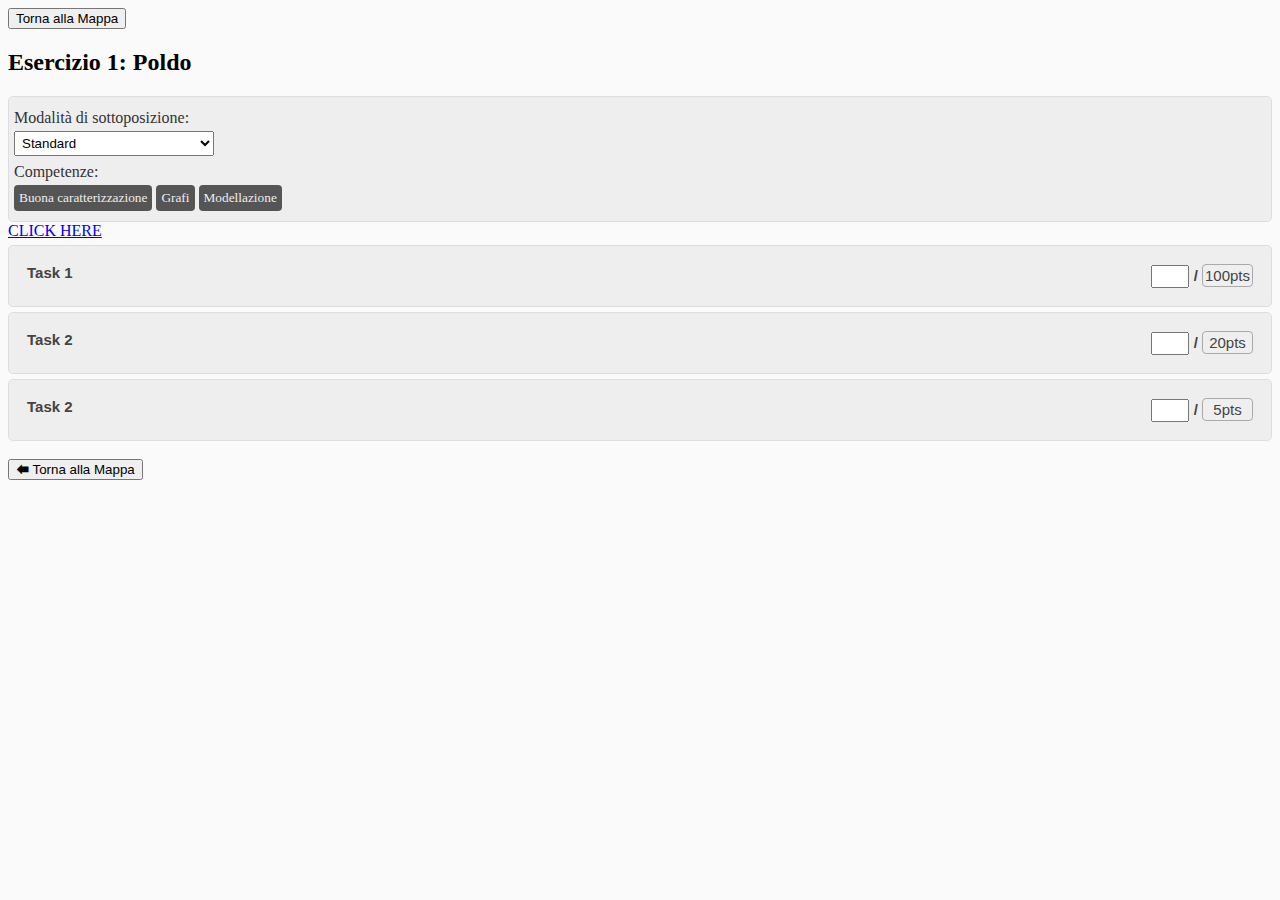
==== map/index.html @ 44d472c5 "first commit" ====
<!doctype html>
<html>
    <head>
        <title>Mappa Esame</title>
        <meta name="viewport" content="width=device-width, initial-scale=1">
        <meta charset="UTF-8">
        <link rel="stylesheet" href="style/main.css">
        <script src="js/main.js"></script>
    </head>
    <body>

        <button>Torna alla Mappa</button></button>
        
        <h2>Esercizio 1: Poldo</h2>

        <div class="head">
            <div class="box">
                <h3 class="section">Modalità di sottoposizione: </h3> 
                <select name="submit_mode">
                    <option value="1">Standard</option>
                    <option value="2">Mode 2</option>
                    <option value="3">Mode 3</option>
                    <option value="4">Mode 4</option>
                </select>
            </div>

            <div class="box">
                <h3 class="section">Competenze:</h3>
                <div>
                    <div class="competence">Buona caratterizzazione</div>
                    <div class="competence">Grafi</div>
                    <div class="competence">Modellazione</div> 
                </div>
            </div>
        </div>

        <a target="_blank" href="http://localhost:8888/notebooks/ExaMap/pirellone.ipynb">CLICK HERE</a>
        <button class="accordion">Task 1 <div class="score"><input class="number" maxlength="4" type="text" /> / <span class="maxpoints">100pts</span></div></button>
        <div class="panel">
        <p>Trovare una sottosequenza 𝑠2 strettamente decrescente di 𝑠 che sia la più lunga possibile.</p>
        <b> Note Personali</b>
        <textarea></textarea>
        </div>

        <button class="accordion">Task 2 <div class="score"><input class="number" maxlength="4" type="text" /> / <span class="maxpoints">20pts</span></div></button>
        <div class="panel">
        <p>Trovare la più lunga sottosequenza crescente che includa l'elemento di valore 7</p>
        <textarea></textarea>
        </div>

        <button class="accordion">Task 2 <div class="score"><input class="number" maxlength="4" type="text" /> / <span class="maxpoints">5pts</span></div></button>
        <div class="panel">
        <p>Una sequenza è detta una V-sequenza se cala fino ad un certo punto, e da lì in poi cresce sempre. Trovare la più lunga V-sequenza che sia una sottosequenza della sequenza data</p>
        <textarea></textarea>
        </div>

        <br>
        <button>🡄 Torna alla Mappa</button></button>
    </body>
</html>
---- map/style/main.css ----
body{
  font: 12pt Verdana;
  background:#fafafa;
}
.accordion {
    background-color: #eee;
    color: #444;
    cursor: pointer;
    padding: 18px;
    width: 100%;
    border: none;
    text-align: left;
    outline: none;
    font-size: 15px;
    transition: 0.4s;
    border-radius:5px;
    border:1px solid #ddd;
    margin-top:5px;
    font-weight:bold;
  }
  
  .score {
    display: inline-block;
    float:right;
  }

  .number{
    padding:2px;
    width:30px;
    font-weight:normal;
  }

  .maxpoints{
    width:45px;
    display:inline-block;
    text-align:center;
    border:1px solid #aaa;
    background-color: #efefef;
    padding:2px;
    border-radius:4px;
    font-weight:normal;
  }
 
  .head{
    border:1px solid #ddd;
    background-color: #eee;
    border-radius:5px;
    padding:5px;
  }

  .box{
    margin: 5px 0px;
  }
  
  .section {
    font-size:12pt;
    font-weight:normal;
    padding:2px 0px;
    margin:2px 0px;
    color:#333;
  }

  .competence{
    background-color: #555;
    border-radius:4px;
    color:#eee;
    display:inline-block;
    padding:5px;
    font-size: 10pt;
  }
 
  select{
    padding: 3px;
    width:200px;
  }
  textarea {
      width: 100%;
      padding-bottom: 10px;
  }
 

  .active, .accordion:hover {
    background-color: #ccc;
  }
  
  /*
  .active:after {
    content: "\2212";
  }
  
  .accordion:after {
    content: '\002B';
    color: #777;
    font-weight: bold;
    float: right;
    margin-left: 5px;
  }
  */
  
  
  .panel {
    padding: 0 18px;
    background-color: white;
    max-height: 0;
    overflow: hidden;
    transition: max-height 0.2s ease-out;
  }
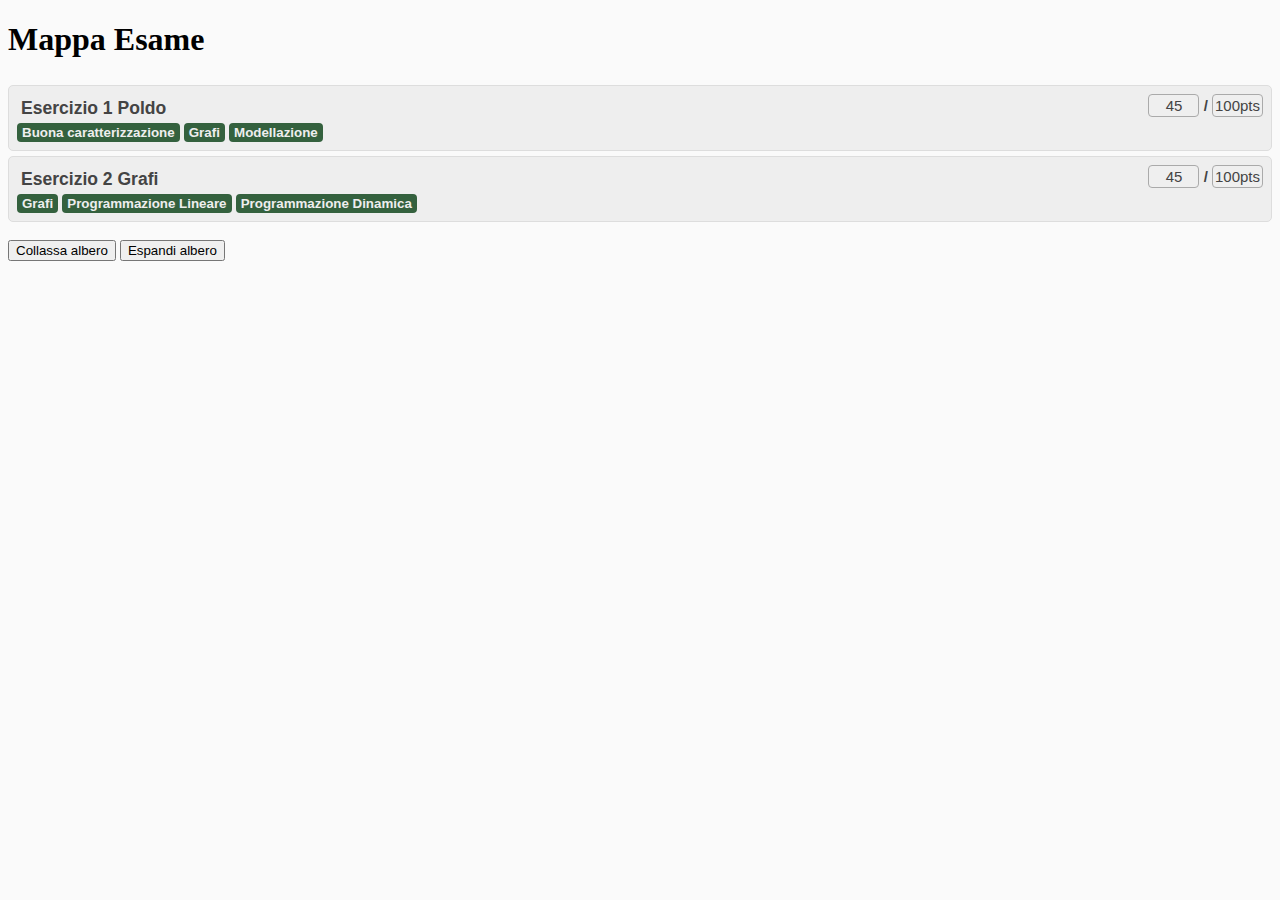
==== commit 51109956: "aggiornamento" ====
--- a/map/index.html
+++ b/map/index.html
@@ -5,56 +5,261 @@
         <meta name="viewport" content="width=device-width, initial-scale=1">
         <meta charset="UTF-8">
         <link rel="stylesheet" href="style/main.css">
+        <!-- https://fontawesome.com/icons?d=gallery -->
+        <link rel="stylesheet" href="style/all.css">
         <script src="js/main.js"></script>
     </head>
     <body>
 
-        <button>Torna alla Mappa</button></button>
-        
-        <h2>Esercizio 1: Poldo</h2>
-
-        <div class="head">
-            <div class="box">
-                <h3 class="section">Modalità di sottoposizione: </h3> 
-                <select name="submit_mode">
-                    <option value="1">Standard</option>
-                    <option value="2">Mode 2</option>
-                    <option value="3">Mode 3</option>
-                    <option value="4">Mode 4</option>
-                </select>
-            </div>
-
-            <div class="box">
-                <h3 class="section">Competenze:</h3>
-                <div>
-                    <div class="competence">Buona caratterizzazione</div>
-                    <div class="competence">Grafi</div>
-                    <div class="competence">Modellazione</div> 
-                </div>
-            </div>
+        <h1>Mappa Esame</h1>
+        
+        <!--
+            <a target="_blank" href="http://localhost:8892/notebooks/esercizio_01/modo_libero/Esercizio_01.ipynb">CLICK HERE</a>
+        -->
+ 
+        <button class="accordion">
+            <div class="arrow-container">
+            <i class="fas fa-chevron-down"></i></div>
+            <div style="display:inline-block">
+                <h3 class="exname">Esercizio 1 Poldo</h3> 
+                <div class="competence">Buona caratterizzazione</div>
+                <div class="competence">Grafi</div>
+                <div class="competence">Modellazione</div> 
+            </div>
+            <div class="score"><span class="maxpoints">45</span> / <span class="maxpoints">100pts</span></div>
+        
+        </button>
+        <div class="panel">
+        
+            <!--
+            <div class="head">
+                <div class="box">
+                    <h3 class="section">Modalità di sottoposizione: </h3> 
+                    <select name="submit_mode">
+                        <option value="1">Standard</option>
+                        <option value="2">Mode 2</option>
+                        <option value="3">Mode 3</option>
+                        <option value="4">Mode 4</option>
+                    </select>
+                </div> 
+            </div>-->
+
+            <button class="accordion">
+                <i class="fas fa-chevron-down"></i>
+                <div class="subexname">Sotto Problema 1</div>
+                <div class="score">
+                <div class="box">
+                    <h3 class="section">Modalità di sottoposizione: </h3> 
+                    <select name="submit_mode" class="submit_mode">
+                        <option value="1">Standard</option>
+                        <option value="2">Mode 2</option>
+                        <option value="3">Mode 3</option>
+                        <option value="4">Mode 4</option>
+                    </select>
+                </div> 
+                <select class="select_points">
+                    <option value="10">10</option>
+                    <option value="20">20</option>
+                    <option value="30">30</option>
+                    <option value="100">100</option>
+                </select>  
+                / <span class="maxpoints">100pts</span></div>
+            </button>
+            <div class="panel">
+            <p>Trovare una sottosequenza 𝑠2 strettamente decrescente di 𝑠 che sia la più lunga possibile.</p>
+            <b> Note Personali</b>
+            <textarea></textarea>
+            </div>
+
+            <button class="accordion">
+                <i class="fas fa-chevron-down"></i>
+                <div class="subexname">Sotto Problema 2</div>
+                <div class="score">
+                <div class="box">
+                    <h3 class="section">Modalità di sottoposizione: </h3> 
+                    <select name="submit_mode" class="submit_mode">
+                        <option value="1">Standard</option>
+                        <option value="2">Mode 2</option>
+                        <option value="3">Mode 3</option>
+                        <option value="4">Mode 4</option>
+                    </select>
+                </div> 
+                <select class="select_points">
+                    <option value="10">10</option>
+                    <option value="20">20</option>
+                    <option value="30">30</option>
+                    <option value="100">100</option>
+                </select>  
+                / <span class="maxpoints">100pts</span></div>
+            </button>
+            <div class="panel">
+            <p>Trovare una sottosequenza 𝑠2 strettamente decrescente di 𝑠 che sia la più lunga possibile.</p>
+            <b> Note Personali</b>
+            <textarea></textarea>
+            </div>
+
+            <button class="accordion">
+                <i class="fas fa-chevron-down"></i>
+                <div class="subexname">Sotto Problema 3</div>
+                <div class="score">
+                <div class="box">
+                    <h3 class="section">Modalità di sottoposizione: </h3> 
+                    <select name="submit_mode" class="submit_mode">
+                        <option value="1">Standard</option>
+                        <option value="2">Mode 2</option>
+                        <option value="3">Mode 3</option>
+                        <option value="4">Mode 4</option>
+                    </select>
+                </div> 
+                <select class="select_points">
+                    <option value="10">10</option>
+                    <option value="20">20</option>
+                    <option value="30">30</option>
+                    <option value="100">100</option>
+                </select>  
+                / <span class="maxpoints">100pts</span></div>
+            </button>
+            <div class="panel">
+            <p>Trovare una sottosequenza 𝑠2 strettamente decrescente di 𝑠 che sia la più lunga possibile.</p>
+            <b> Note Personali</b>
+            <textarea></textarea>
+            </div>
+
         </div>
 
-        <a target="_blank" href="http://localhost:8888/notebooks/ExaMap/pirellone.ipynb">CLICK HERE</a>
-        <button class="accordion">Task 1 <div class="score"><input class="number" maxlength="4" type="text" /> / <span class="maxpoints">100pts</span></div></button>
+
+
+
+
+
+
+
+
+
+
+
+
+
+
+
+
+
+
+
+
+        
+        <button class="accordion">
+            <div class="arrow-container">
+            <i class="fas fa-chevron-down"></i></div>
+            <div style="display:inline-block">
+                <h3 class="exname">Esercizio 2 Grafi</h3>  
+                <div class="competence">Grafi</div>
+                <div class="competence">Programmazione Lineare</div> 
+                <div class="competence">Programmazione Dinamica</div> 
+            </div>
+            <div class="score"><span class="maxpoints">45</span> / <span class="maxpoints">100pts</span></div>
+        
+        </button>
         <div class="panel">
-        <p>Trovare una sottosequenza 𝑠2 strettamente decrescente di 𝑠 che sia la più lunga possibile.</p>
-        <b> Note Personali</b>
-        <textarea></textarea>
+        
+            <!--
+            <div class="head">
+                <div class="box">
+                    <h3 class="section">Modalità di sottoposizione: </h3> 
+                    <select name="submit_mode">
+                        <option value="1">Standard</option>
+                        <option value="2">Mode 2</option>
+                        <option value="3">Mode 3</option>
+                        <option value="4">Mode 4</option>
+                    </select>
+                </div> 
+            </div>-->
+
+            <button class="accordion">
+                <i class="fas fa-chevron-down"></i>
+                <div class="subexname">Sotto Problema 1</div>
+                <div class="score">
+                <div class="box">
+                    <h3 class="section">Modalità di sottoposizione: </h3> 
+                    <select name="submit_mode" class="submit_mode">
+                        <option value="1">Standard</option>
+                        <option value="2">Mode 2</option>
+                        <option value="3">Mode 3</option>
+                        <option value="4">Mode 4</option>
+                    </select>
+                </div> 
+                <select class="select_points">
+                    <option value="10">10</option>
+                    <option value="20">20</option>
+                    <option value="30">30</option>
+                    <option value="100">100</option>
+                </select>  
+                / <span class="maxpoints">100pts</span></div>
+            </button>
+            <div class="panel">
+            <p>Trovare una sottosequenza 𝑠2 strettamente decrescente di 𝑠 che sia la più lunga possibile.</p>
+            <b> Note Personali</b>
+            <textarea></textarea>
+            </div>
+
+            <button class="accordion">
+                <i class="fas fa-chevron-down"></i>
+                <div class="subexname">Sotto Problema 2</div>
+                <div class="score">
+                <div class="box">
+                    <h3 class="section">Modalità di sottoposizione: </h3> 
+                    <select name="submit_mode" class="submit_mode">
+                        <option value="1">Standard</option>
+                        <option value="2">Mode 2</option>
+                        <option value="3">Mode 3</option>
+                        <option value="4">Mode 4</option>
+                    </select>
+                </div> 
+                <select class="select_points">
+                    <option value="10">10</option>
+                    <option value="20">20</option>
+                    <option value="30">30</option>
+                    <option value="100">100</option>
+                </select>  
+                / <span class="maxpoints">100pts</span></div>
+            </button>
+            <div class="panel">
+            <p>Trovare una sottosequenza 𝑠2 strettamente decrescente di 𝑠 che sia la più lunga possibile.</p>
+            <b> Note Personali</b>
+            <textarea></textarea>
+            </div>
+
+            <button class="accordion">
+                <i class="fas fa-chevron-down"></i>
+                <div class="subexname">Sotto Problema 3</div>
+                <div class="score">
+                <div class="box">
+                    <h3 class="section">Modalità di sottoposizione: </h3> 
+                    <select name="submit_mode" class="submit_mode">
+                        <option value="1">Standard</option>
+                        <option value="2">Mode 2</option>
+                        <option value="3">Mode 3</option>
+                        <option value="4">Mode 4</option>
+                    </select>
+                </div> 
+                <select class="select_points">
+                    <option value="10">10</option>
+                    <option value="20">20</option>
+                    <option value="30">30</option>
+                    <option value="40">100</option>
+                </select> 
+                / <span class="maxpoints">100pts</span></div>
+            </button>
+            <div class="panel">
+            <p>Trovare una sottosequenza 𝑠2 strettamente decrescente di 𝑠 che sia la più lunga possibile.</p>
+            <b> Note Personali</b>
+            <textarea></textarea>
+            </div>
+
         </div>
 
-        <button class="accordion">Task 2 <div class="score"><input class="number" maxlength="4" type="text" /> / <span class="maxpoints">20pts</span></div></button>
-        <div class="panel">
-        <p>Trovare la più lunga sottosequenza crescente che includa l'elemento di valore 7</p>
-        <textarea></textarea>
-        </div>
-
-        <button class="accordion">Task 2 <div class="score"><input class="number" maxlength="4" type="text" /> / <span class="maxpoints">5pts</span></div></button>
-        <div class="panel">
-        <p>Una sequenza è detta una V-sequenza se cala fino ad un certo punto, e da lì in poi cresce sempre. Trovare la più lunga V-sequenza che sia una sottosequenza della sequenza data</p>
-        <textarea></textarea>
-        </div>
-
         <br>
-        <button>🡄 Torna alla Mappa</button></button>
+        <button class="collapse-all">Collassa albero</button>
+        <button class="collapse-all">Espandi albero</button>
     </body>
 </html>--- a/map/style/main.css
+++ b/map/style/main.css
@@ -6,19 +6,39 @@
     background-color: #eee;
     color: #444;
     cursor: pointer;
-    padding: 18px;
+    padding: 8px;
     width: 100%;
     border: none;
     text-align: left;
     outline: none;
     font-size: 15px;
-    transition: 0.4s;
+    /*transition: 0.4s;*/
     border-radius:5px;
     border:1px solid #ddd;
     margin-top:5px;
     font-weight:bold;
   }
-  
+
+  .arrow-container{ 
+      width: 30px; 
+      float: left;
+      line-height: 50px;
+  }
+
+  .excontainer{
+    float: left;
+    height: 60px;
+  }
+  .exname{
+    margin: 2px;
+    padding: 2px;
+  }
+  .subexname{
+    margin: 2px;
+    padding: 2px;
+    display:inline-block;
+    line-height: 50px;
+  }
   .score {
     display: inline-block;
     float:right;
@@ -50,10 +70,11 @@
 
   .box{
     margin: 5px 0px;
+    display:inline-block;
   }
   
   .section {
-    font-size:12pt;
+    font-size:10pt;
     font-weight:normal;
     padding:2px 0px;
     margin:2px 0px;
@@ -61,11 +82,11 @@
   }
 
   .competence{
-    background-color: #555;
+    background-color: #34613e;
     border-radius:4px;
     color:#eee;
     display:inline-block;
-    padding:5px;
+    padding:2px 5px;
     font-size: 10pt;
   }
  
@@ -79,9 +100,23 @@
   }
  
 
-  .active, .accordion:hover {
-    background-color: #ccc;
+  .active {
+    background-color: #cdded1;
   }
+  .accordion:hover{
+    background-color: #cdcdcd;
+  }
+
+  
+  .select_points{
+     width:70px;
+  }
+  button::-moz-focus-inner {
+    border: 0;
+  }
+
+
+  
   
   /*
   .active:after {
@@ -103,5 +138,5 @@
     background-color: white;
     max-height: 0;
     overflow: hidden;
-    transition: max-height 0.2s ease-out;
+    /*transition: max-height 0.2s ease-out;*/
   }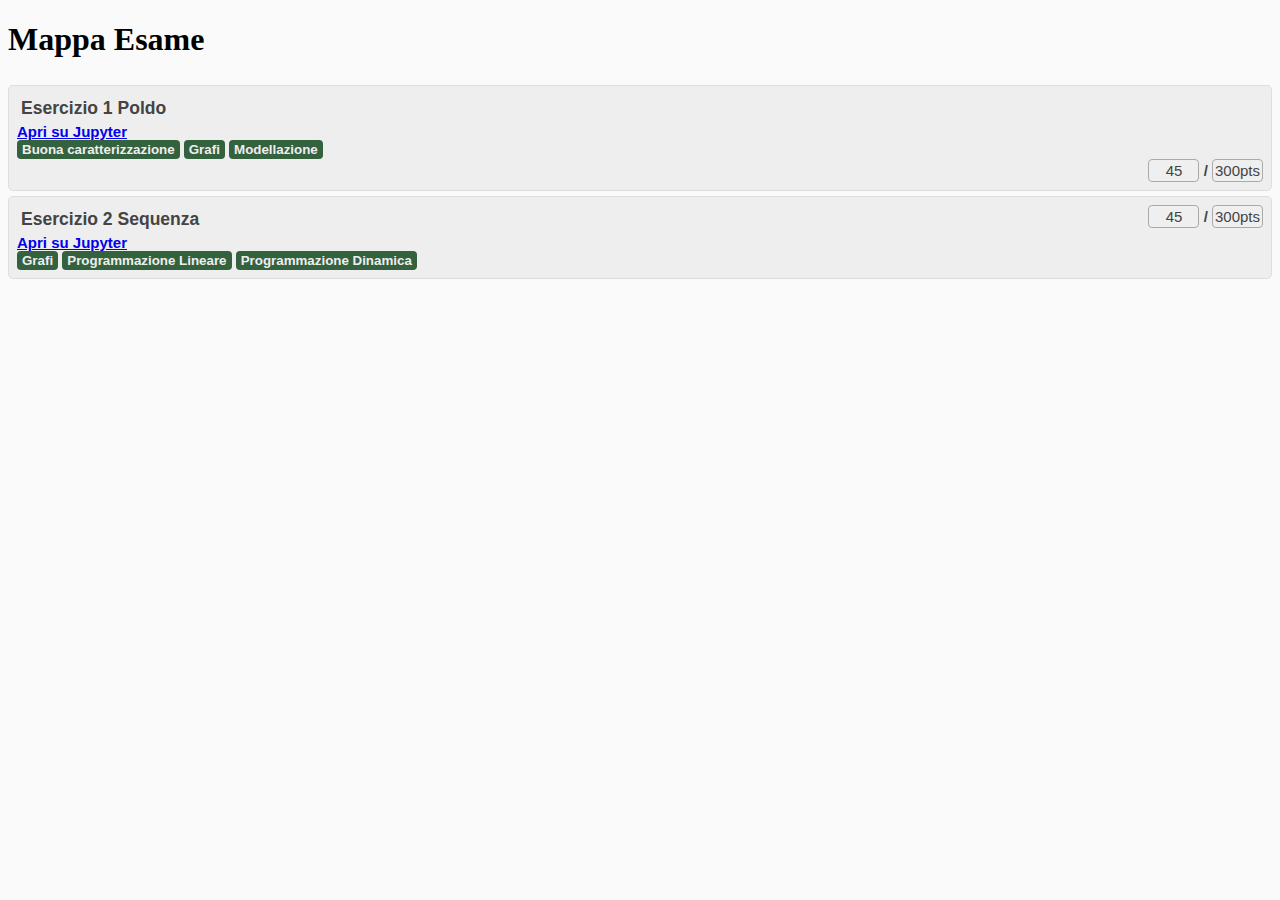
==== commit 6b5a4961: "Update index.html" ====
--- a/map/index.html
+++ b/map/index.html
@@ -8,67 +8,52 @@
         <!-- https://fontawesome.com/icons?d=gallery -->
         <link rel="stylesheet" href="style/all.css">
         <script src="js/main.js"></script>
+        <link rel="icon" type="image/png" href="favicon.png">
     </head>
-    <body>
-
-        <h1>Mappa Esame</h1>
-        
-        <!--
-            <a target="_blank" href="http://localhost:8892/notebooks/esercizio_01/modo_libero/Esercizio_01.ipynb">CLICK HERE</a>
-        -->
- 
+    <body> 
+        <h1 class="center"><i class="fas fa-map-marked-alt"></i> Mappa Esame</h1>
+         
         <button class="accordion">
             <div class="arrow-container">
             <i class="fas fa-chevron-down"></i></div>
-            <div style="display:inline-block">
-                <h3 class="exname">Esercizio 1 Poldo</h3> 
+            <div class="inline">
+                <div>
+                    <h3 class="exname inline">Esercizio 1 Poldo</h3>
+                    <a class="link" target="_blank" href="http://127.0.0.1:8888/notebooks/esercizio_01/modo_libero/Esercizio_01.ipynb">Apri su Jupyter <i class="fas fa-link"></i></a>
+                </div>
                 <div class="competence">Buona caratterizzazione</div>
                 <div class="competence">Grafi</div>
                 <div class="competence">Modellazione</div> 
             </div>
-            <div class="score"><span class="maxpoints">45</span> / <span class="maxpoints">100pts</span></div>
+            <div class="score"><span class="maxpoints">45</span> / <span class="maxpoints">300pts</span></div>
         
         </button>
         <div class="panel">
         
-            <!--
-            <div class="head">
-                <div class="box">
-                    <h3 class="section">Modalità di sottoposizione: </h3> 
-                    <select name="submit_mode">
-                        <option value="1">Standard</option>
-                        <option value="2">Mode 2</option>
-                        <option value="3">Mode 3</option>
-                        <option value="4">Mode 4</option>
-                    </select>
-                </div> 
-            </div>-->
-
             <button class="accordion">
                 <i class="fas fa-chevron-down"></i>
                 <div class="subexname">Sotto Problema 1</div>
                 <div class="score">
-                <div class="box">
-                    <h3 class="section">Modalità di sottoposizione: </h3> 
-                    <select name="submit_mode" class="submit_mode">
-                        <option value="1">Standard</option>
-                        <option value="2">Mode 2</option>
-                        <option value="3">Mode 3</option>
-                        <option value="4">Mode 4</option>
-                    </select>
-                </div> 
-                <select class="select_points">
-                    <option value="10">10</option>
-                    <option value="20">20</option>
-                    <option value="30">30</option>
-                    <option value="100">100</option>
-                </select>  
-                / <span class="maxpoints">100pts</span></div>
-            </button>
-            <div class="panel">
-            <p>Trovare una sottosequenza 𝑠2 strettamente decrescente di 𝑠 che sia la più lunga possibile.</p>
-            <b> Note Personali</b>
-            <textarea></textarea>
+                    <div class="box">
+                        <h3 class="section">Modalità di sottoposizione: </h3> 
+                        <select name="submit_mode" class="submit_mode">
+                            <option value="1">Libera</option>
+                            <option value="2">Strutturata</option>
+                        </select>
+                    </div> 
+                    <select class="select_points">
+                        <option value="10">10</option>
+                        <option value="20">20</option>
+                        <option value="30">30</option>
+                        <option value="100">100</option>
+                    </select>  
+                    / <span class="maxpoints">100pts</span>
+                </div>
+            </button>
+            <div class="panel">
+            <p>Trovare una sottosequenza 𝑠2 strettamente decrescente di 𝑠 che sia la più lunga possibile.</p>
+            <b> Note Personali</b>
+            <textarea class="notes"></textarea>
             </div>
 
             <button class="accordion">
@@ -78,24 +63,22 @@
                 <div class="box">
                     <h3 class="section">Modalità di sottoposizione: </h3> 
                     <select name="submit_mode" class="submit_mode">
-                        <option value="1">Standard</option>
-                        <option value="2">Mode 2</option>
-                        <option value="3">Mode 3</option>
-                        <option value="4">Mode 4</option>
-                    </select>
-                </div> 
-                <select class="select_points">
-                    <option value="10">10</option>
-                    <option value="20">20</option>
-                    <option value="30">30</option>
-                    <option value="100">100</option>
-                </select>  
-                / <span class="maxpoints">100pts</span></div>
-            </button>
-            <div class="panel">
-            <p>Trovare una sottosequenza 𝑠2 strettamente decrescente di 𝑠 che sia la più lunga possibile.</p>
-            <b> Note Personali</b>
-            <textarea></textarea>
+                        <option value="1">Libera</option>
+                        <option value="2">Strutturata</option>
+                    </select>
+                </div> 
+                <select class="select_points">
+                    <option value="10">10</option>
+                    <option value="20">20</option>
+                    <option value="30">30</option>
+                    <option value="100">100</option>
+                </select>  
+                / <span class="maxpoints">100pts</span></div>
+            </button>
+            <div class="panel">
+            <p>Trovare una sottosequenza 𝑠2 strettamente decrescente di 𝑠 che sia la più lunga possibile.</p>
+            <b> Note Personali</b>
+            <textarea class="notes"></textarea>
             </div>
 
             <button class="accordion">
@@ -105,76 +88,44 @@
                 <div class="box">
                     <h3 class="section">Modalità di sottoposizione: </h3> 
                     <select name="submit_mode" class="submit_mode">
-                        <option value="1">Standard</option>
-                        <option value="2">Mode 2</option>
-                        <option value="3">Mode 3</option>
-                        <option value="4">Mode 4</option>
-                    </select>
-                </div> 
-                <select class="select_points">
-                    <option value="10">10</option>
-                    <option value="20">20</option>
-                    <option value="30">30</option>
-                    <option value="100">100</option>
-                </select>  
-                / <span class="maxpoints">100pts</span></div>
-            </button>
-            <div class="panel">
-            <p>Trovare una sottosequenza 𝑠2 strettamente decrescente di 𝑠 che sia la più lunga possibile.</p>
-            <b> Note Personali</b>
-            <textarea></textarea>
+                        <option value="1">Libera</option>
+                        <option value="2">Strutturata</option>
+                    </select>
+                </div> 
+                <select class="select_points">
+                    <option value="10">10</option>
+                    <option value="20">20</option>
+                    <option value="30">30</option>
+                    <option value="100">100</option>
+                </select>  
+                / <span class="maxpoints">100pts</span></div>
+            </button>
+            <div class="panel">
+            <p>Trovare una sottosequenza 𝑠2 strettamente decrescente di 𝑠 che sia la più lunga possibile.</p>
+            <b> Note Personali</b>
+            <textarea class="notes"></textarea>
             </div>
 
         </div>
 
 
-
-
-
-
-
-
-
-
-
-
-
-
-
-
-
-
-
-
-
-        
+        <!-- ESERCIZIO 2-->
+
         <button class="accordion">
             <div class="arrow-container">
             <i class="fas fa-chevron-down"></i></div>
-            <div style="display:inline-block">
-                <h3 class="exname">Esercizio 2 Grafi</h3>  
+                <div style="display:inline-block"> <div>
+                    <h3 class="exname inline">Esercizio 2 Sequenza</h3>
+                    <a class="link" target="_blank" href="http://127.0.0.1:8888/notebooks/esercizio_02/modo_libero/Esercizio_02.ipynb">Apri su Jupyter <i class="fas fa-link"></i></a>
+                </div>
                 <div class="competence">Grafi</div>
                 <div class="competence">Programmazione Lineare</div> 
                 <div class="competence">Programmazione Dinamica</div> 
             </div>
-            <div class="score"><span class="maxpoints">45</span> / <span class="maxpoints">100pts</span></div>
+            <div class="score"><span class="maxpoints">45</span> / <span class="maxpoints">300pts</span></div>
         
         </button>
         <div class="panel">
-        
-            <!--
-            <div class="head">
-                <div class="box">
-                    <h3 class="section">Modalità di sottoposizione: </h3> 
-                    <select name="submit_mode">
-                        <option value="1">Standard</option>
-                        <option value="2">Mode 2</option>
-                        <option value="3">Mode 3</option>
-                        <option value="4">Mode 4</option>
-                    </select>
-                </div> 
-            </div>-->
-
             <button class="accordion">
                 <i class="fas fa-chevron-down"></i>
                 <div class="subexname">Sotto Problema 1</div>
@@ -182,24 +133,22 @@
                 <div class="box">
                     <h3 class="section">Modalità di sottoposizione: </h3> 
                     <select name="submit_mode" class="submit_mode">
-                        <option value="1">Standard</option>
-                        <option value="2">Mode 2</option>
-                        <option value="3">Mode 3</option>
-                        <option value="4">Mode 4</option>
-                    </select>
-                </div> 
-                <select class="select_points">
-                    <option value="10">10</option>
-                    <option value="20">20</option>
-                    <option value="30">30</option>
-                    <option value="100">100</option>
-                </select>  
-                / <span class="maxpoints">100pts</span></div>
-            </button>
-            <div class="panel">
-            <p>Trovare una sottosequenza 𝑠2 strettamente decrescente di 𝑠 che sia la più lunga possibile.</p>
-            <b> Note Personali</b>
-            <textarea></textarea>
+                        <option value="1">Libera</option>
+                        <option value="2">Strutturata</option>
+                    </select>
+                </div> 
+                <select class="select_points">
+                    <option value="10">10</option>
+                    <option value="20">20</option>
+                    <option value="30">30</option>
+                    <option value="100">100</option>
+                </select>  
+                / <span class="maxpoints">100pts</span></div>
+            </button>
+            <div class="panel">
+            <p>Trovare una sottosequenza 𝑠2 strettamente decrescente di 𝑠 che sia la più lunga possibile.</p>
+            <b> Note Personali</b>
+            <textarea class="notes"></textarea>
             </div>
 
             <button class="accordion">
@@ -209,24 +158,22 @@
                 <div class="box">
                     <h3 class="section">Modalità di sottoposizione: </h3> 
                     <select name="submit_mode" class="submit_mode">
-                        <option value="1">Standard</option>
-                        <option value="2">Mode 2</option>
-                        <option value="3">Mode 3</option>
-                        <option value="4">Mode 4</option>
-                    </select>
-                </div> 
-                <select class="select_points">
-                    <option value="10">10</option>
-                    <option value="20">20</option>
-                    <option value="30">30</option>
-                    <option value="100">100</option>
-                </select>  
-                / <span class="maxpoints">100pts</span></div>
-            </button>
-            <div class="panel">
-            <p>Trovare una sottosequenza 𝑠2 strettamente decrescente di 𝑠 che sia la più lunga possibile.</p>
-            <b> Note Personali</b>
-            <textarea></textarea>
+                        <option value="1">Libera</option>
+                        <option value="2">Strutturata</option>
+                    </select>
+                </div> 
+                <select class="select_points">
+                    <option value="10">10</option>
+                    <option value="20">20</option>
+                    <option value="30">30</option>
+                    <option value="100">100</option>
+                </select>  
+                / <span class="maxpoints">100pts</span></div>
+            </button>
+            <div class="panel">
+            <p>Trovare una sottosequenza 𝑠2 strettamente decrescente di 𝑠 che sia la più lunga possibile.</p>
+            <b> Note Personali</b>
+            <textarea class="notes"></textarea>
             </div>
 
             <button class="accordion">
@@ -236,10 +183,8 @@
                 <div class="box">
                     <h3 class="section">Modalità di sottoposizione: </h3> 
                     <select name="submit_mode" class="submit_mode">
-                        <option value="1">Standard</option>
-                        <option value="2">Mode 2</option>
-                        <option value="3">Mode 3</option>
-                        <option value="4">Mode 4</option>
+                        <option value="1">Libera</option>
+                        <option value="2">Strutturata</option>
                     </select>
                 </div> 
                 <select class="select_points">
@@ -253,13 +198,15 @@
             <div class="panel">
             <p>Trovare una sottosequenza 𝑠2 strettamente decrescente di 𝑠 che sia la più lunga possibile.</p>
             <b> Note Personali</b>
-            <textarea></textarea>
+            <textarea class="notes"></textarea>
             </div>
 
         </div>
 
         <br>
+        <!--
         <button class="collapse-all">Collassa albero</button>
         <button class="collapse-all">Espandi albero</button>
+        -->
     </body>
 </html>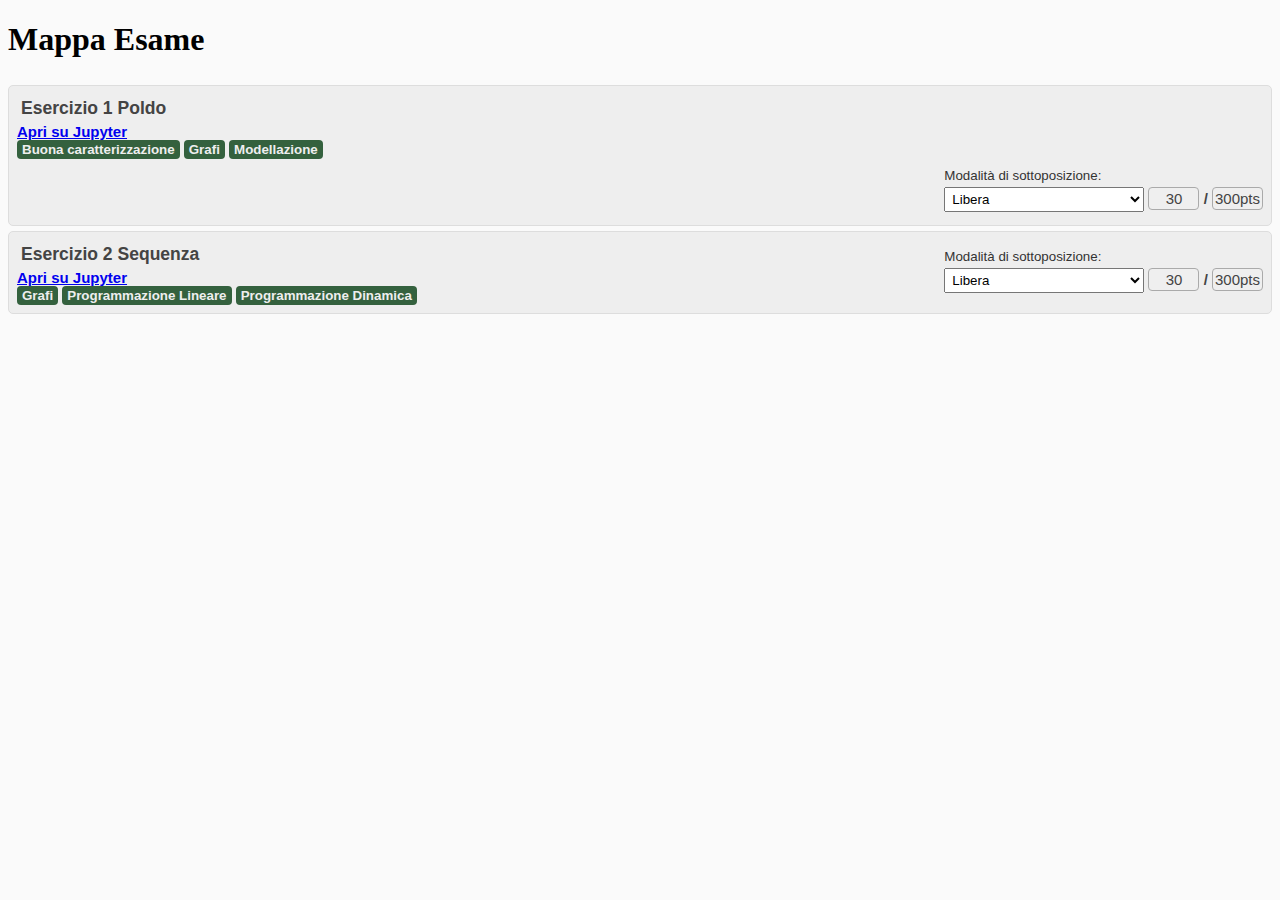
==== commit 9e33698d: "added map generator + removed unused files" ====
--- a/map/index.html
+++ b/map/index.html
@@ -13,7 +13,7 @@
     <body> 
         <h1 class="center"><i class="fas fa-map-marked-alt"></i> Mappa Esame</h1>
          
-        <button class="accordion">
+        <button class="accordion main_exercise">
             <div class="arrow-container">
             <i class="fas fa-chevron-down"></i></div>
             <div class="inline">
@@ -25,7 +25,17 @@
                 <div class="competence">Grafi</div>
                 <div class="competence">Modellazione</div> 
             </div>
-            <div class="score"><span class="maxpoints">45</span> / <span class="maxpoints">300pts</span></div>
+            <div class="score">
+                <div class="box">
+                    <h3 class="section">Modalità di sottoposizione: </h3> 
+                    <select name="submit_mode" class="submit_mode">
+                        <option value="1">Libera</option>
+                        <option value="2">Strutturata</option>
+                    </select>
+                </div> 
+                <span class="maxpoints">45</span> / 
+                <span class="maxpoints">300pts</span>
+            </div>
         
         </button>
         <div class="panel">
@@ -34,13 +44,6 @@
                 <i class="fas fa-chevron-down"></i>
                 <div class="subexname">Sotto Problema 1</div>
                 <div class="score">
-                    <div class="box">
-                        <h3 class="section">Modalità di sottoposizione: </h3> 
-                        <select name="submit_mode" class="submit_mode">
-                            <option value="1">Libera</option>
-                            <option value="2">Strutturata</option>
-                        </select>
-                    </div> 
                     <select class="select_points">
                         <option value="10">10</option>
                         <option value="20">20</option>
@@ -60,13 +63,6 @@
                 <i class="fas fa-chevron-down"></i>
                 <div class="subexname">Sotto Problema 2</div>
                 <div class="score">
-                <div class="box">
-                    <h3 class="section">Modalità di sottoposizione: </h3> 
-                    <select name="submit_mode" class="submit_mode">
-                        <option value="1">Libera</option>
-                        <option value="2">Strutturata</option>
-                    </select>
-                </div> 
                 <select class="select_points">
                     <option value="10">10</option>
                     <option value="20">20</option>
@@ -85,13 +81,6 @@
                 <i class="fas fa-chevron-down"></i>
                 <div class="subexname">Sotto Problema 3</div>
                 <div class="score">
-                <div class="box">
-                    <h3 class="section">Modalità di sottoposizione: </h3> 
-                    <select name="submit_mode" class="submit_mode">
-                        <option value="1">Libera</option>
-                        <option value="2">Strutturata</option>
-                    </select>
-                </div> 
                 <select class="select_points">
                     <option value="10">10</option>
                     <option value="20">20</option>
@@ -111,7 +100,7 @@
 
         <!-- ESERCIZIO 2-->
 
-        <button class="accordion">
+        <button class="accordion main_exercise">
             <div class="arrow-container">
             <i class="fas fa-chevron-down"></i></div>
                 <div style="display:inline-block"> <div>
@@ -122,7 +111,17 @@
                 <div class="competence">Programmazione Lineare</div> 
                 <div class="competence">Programmazione Dinamica</div> 
             </div>
-            <div class="score"><span class="maxpoints">45</span> / <span class="maxpoints">300pts</span></div>
+            <div class="score">
+                <div class="box">
+                    <h3 class="section">Modalità di sottoposizione: </h3> 
+                    <select name="submit_mode" class="submit_mode">
+                        <option value="1">Libera</option>
+                        <option value="2">Strutturata</option>
+                    </select>
+                </div> 
+                <span class="maxpoints">45</span> / 
+                <span class="maxpoints">300pts</span>
+            </div>
         
         </button>
         <div class="panel">
@@ -130,13 +129,6 @@
                 <i class="fas fa-chevron-down"></i>
                 <div class="subexname">Sotto Problema 1</div>
                 <div class="score">
-                <div class="box">
-                    <h3 class="section">Modalità di sottoposizione: </h3> 
-                    <select name="submit_mode" class="submit_mode">
-                        <option value="1">Libera</option>
-                        <option value="2">Strutturata</option>
-                    </select>
-                </div> 
                 <select class="select_points">
                     <option value="10">10</option>
                     <option value="20">20</option>
@@ -154,14 +146,7 @@
             <button class="accordion">
                 <i class="fas fa-chevron-down"></i>
                 <div class="subexname">Sotto Problema 2</div>
-                <div class="score">
-                <div class="box">
-                    <h3 class="section">Modalità di sottoposizione: </h3> 
-                    <select name="submit_mode" class="submit_mode">
-                        <option value="1">Libera</option>
-                        <option value="2">Strutturata</option>
-                    </select>
-                </div> 
+                <div class="score"> 
                 <select class="select_points">
                     <option value="10">10</option>
                     <option value="20">20</option>
@@ -180,13 +165,6 @@
                 <i class="fas fa-chevron-down"></i>
                 <div class="subexname">Sotto Problema 3</div>
                 <div class="score">
-                <div class="box">
-                    <h3 class="section">Modalità di sottoposizione: </h3> 
-                    <select name="submit_mode" class="submit_mode">
-                        <option value="1">Libera</option>
-                        <option value="2">Strutturata</option>
-                    </select>
-                </div> 
                 <select class="select_points">
                     <option value="10">10</option>
                     <option value="20">20</option>
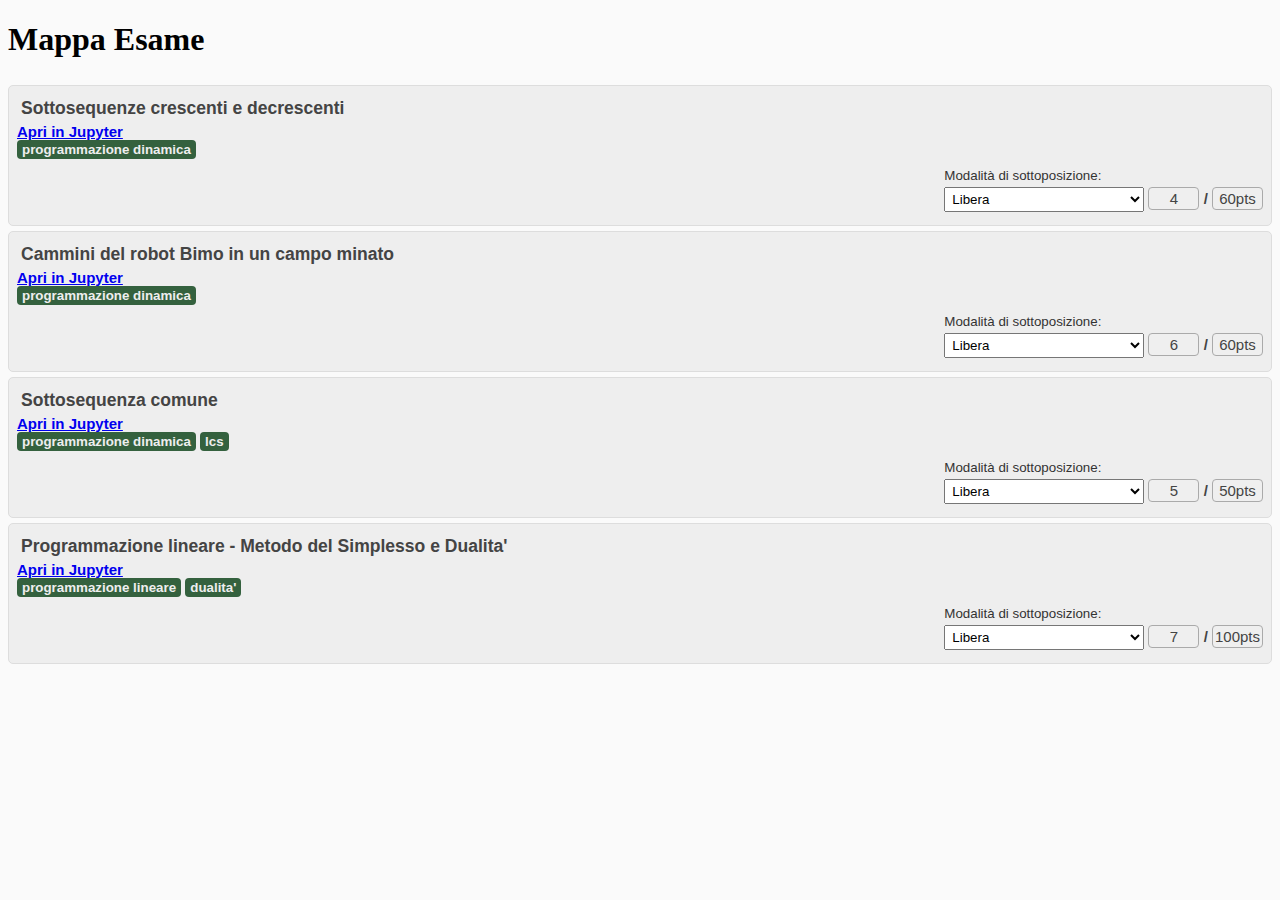
==== commit 93ac55bc: "gitignore" ====
--- a/map/index.html
+++ b/map/index.html
@@ -12,179 +12,843 @@
     </head>
     <body> 
         <h1 class="center"><i class="fas fa-map-marked-alt"></i> Mappa Esame</h1>
-         
-        <button class="accordion main_exercise">
-            <div class="arrow-container">
-            <i class="fas fa-chevron-down"></i></div>
-            <div class="inline">
-                <div>
-                    <h3 class="exname inline">Esercizio 1 Poldo</h3>
-                    <a class="link" target="_blank" href="http://127.0.0.1:8888/notebooks/esercizio_01/modo_libero/Esercizio_01.ipynb">Apri su Jupyter <i class="fas fa-link"></i></a>
-                </div>
-                <div class="competence">Buona caratterizzazione</div>
-                <div class="competence">Grafi</div>
-                <div class="competence">Modellazione</div> 
-            </div>
-            <div class="score">
-                <div class="box">
-                    <h3 class="section">Modalità di sottoposizione: </h3> 
-                    <select name="submit_mode" class="submit_mode">
-                        <option value="1">Libera</option>
-                        <option value="2">Strutturata</option>
-                    </select>
-                </div> 
-                <span class="maxpoints">45</span> / 
-                <span class="maxpoints">300pts</span>
-            </div>
-        
-        </button>
-        <div class="panel">
-        
-            <button class="accordion">
-                <i class="fas fa-chevron-down"></i>
-                <div class="subexname">Sotto Problema 1</div>
-                <div class="score">
-                    <select class="select_points">
-                        <option value="10">10</option>
-                        <option value="20">20</option>
-                        <option value="30">30</option>
-                        <option value="100">100</option>
-                    </select>  
-                    / <span class="maxpoints">100pts</span>
-                </div>
-            </button>
-            <div class="panel">
-            <p>Trovare una sottosequenza 𝑠2 strettamente decrescente di 𝑠 che sia la più lunga possibile.</p>
-            <b> Note Personali</b>
-            <textarea class="notes"></textarea>
-            </div>
-
-            <button class="accordion">
-                <i class="fas fa-chevron-down"></i>
-                <div class="subexname">Sotto Problema 2</div>
-                <div class="score">
-                <select class="select_points">
-                    <option value="10">10</option>
-                    <option value="20">20</option>
-                    <option value="30">30</option>
-                    <option value="100">100</option>
-                </select>  
-                / <span class="maxpoints">100pts</span></div>
-            </button>
-            <div class="panel">
-            <p>Trovare una sottosequenza 𝑠2 strettamente decrescente di 𝑠 che sia la più lunga possibile.</p>
-            <b> Note Personali</b>
-            <textarea class="notes"></textarea>
-            </div>
-
-            <button class="accordion">
-                <i class="fas fa-chevron-down"></i>
-                <div class="subexname">Sotto Problema 3</div>
-                <div class="score">
-                <select class="select_points">
-                    <option value="10">10</option>
-                    <option value="20">20</option>
-                    <option value="30">30</option>
-                    <option value="100">100</option>
-                </select>  
-                / <span class="maxpoints">100pts</span></div>
-            </button>
-            <div class="panel">
-            <p>Trovare una sottosequenza 𝑠2 strettamente decrescente di 𝑠 che sia la più lunga possibile.</p>
-            <b> Note Personali</b>
-            <textarea class="notes"></textarea>
-            </div>
-
+         <button class="accordion main_exercise">
+    <div class="arrow-container">
+    <i class="fas fa-chevron-down"></i></div>
+    <div class="inline">
+        <div>
+            <h3 class="exname inline">Sottosequenze crescenti e decrescenti</h3>
+            <a class="link" target="_blank" href="esercizio_01/modo_libero/Esercizio_01.ipynb">Apri in Jupyter <i class="fas fa-link"></i></a>
         </div>
-
-
-        <!-- ESERCIZIO 2-->
-
-        <button class="accordion main_exercise">
-            <div class="arrow-container">
-            <i class="fas fa-chevron-down"></i></div>
-                <div style="display:inline-block"> <div>
-                    <h3 class="exname inline">Esercizio 2 Sequenza</h3>
-                    <a class="link" target="_blank" href="http://127.0.0.1:8888/notebooks/esercizio_02/modo_libero/Esercizio_02.ipynb">Apri su Jupyter <i class="fas fa-link"></i></a>
-                </div>
-                <div class="competence">Grafi</div>
-                <div class="competence">Programmazione Lineare</div> 
-                <div class="competence">Programmazione Dinamica</div> 
-            </div>
-            <div class="score">
-                <div class="box">
-                    <h3 class="section">Modalità di sottoposizione: </h3> 
-                    <select name="submit_mode" class="submit_mode">
-                        <option value="1">Libera</option>
-                        <option value="2">Strutturata</option>
-                    </select>
-                </div> 
-                <span class="maxpoints">45</span> / 
-                <span class="maxpoints">300pts</span>
-            </div>
-        
-        </button>
-        <div class="panel">
-            <button class="accordion">
-                <i class="fas fa-chevron-down"></i>
-                <div class="subexname">Sotto Problema 1</div>
-                <div class="score">
-                <select class="select_points">
-                    <option value="10">10</option>
-                    <option value="20">20</option>
-                    <option value="30">30</option>
-                    <option value="100">100</option>
-                </select>  
-                / <span class="maxpoints">100pts</span></div>
-            </button>
-            <div class="panel">
-            <p>Trovare una sottosequenza 𝑠2 strettamente decrescente di 𝑠 che sia la più lunga possibile.</p>
-            <b> Note Personali</b>
-            <textarea class="notes"></textarea>
-            </div>
-
-            <button class="accordion">
-                <i class="fas fa-chevron-down"></i>
-                <div class="subexname">Sotto Problema 2</div>
-                <div class="score"> 
-                <select class="select_points">
-                    <option value="10">10</option>
-                    <option value="20">20</option>
-                    <option value="30">30</option>
-                    <option value="100">100</option>
-                </select>  
-                / <span class="maxpoints">100pts</span></div>
-            </button>
-            <div class="panel">
-            <p>Trovare una sottosequenza 𝑠2 strettamente decrescente di 𝑠 che sia la più lunga possibile.</p>
-            <b> Note Personali</b>
-            <textarea class="notes"></textarea>
-            </div>
-
-            <button class="accordion">
-                <i class="fas fa-chevron-down"></i>
-                <div class="subexname">Sotto Problema 3</div>
-                <div class="score">
-                <select class="select_points">
-                    <option value="10">10</option>
-                    <option value="20">20</option>
-                    <option value="30">30</option>
-                    <option value="40">100</option>
-                </select> 
-                / <span class="maxpoints">100pts</span></div>
-            </button>
-            <div class="panel">
-            <p>Trovare una sottosequenza 𝑠2 strettamente decrescente di 𝑠 che sia la più lunga possibile.</p>
-            <b> Note Personali</b>
-            <textarea class="notes"></textarea>
-            </div>
-
+        <div class="competence">programmazione dinamica</div> 
+    </div>
+    <div class="score">
+        <div class="box">
+            <h3 class="section">Modalità di sottoposizione: </h3> 
+            <select name="submit_mode" class="submit_mode">
+                <option value="1">Libera</option>
+                <option value="2">Strutturata</option>
+            </select>
+        </div> 
+        <span class="maxpoints">0</span> / 
+        <span class="maxpoints">60pts</span>
+    </div>
+
+</button>
+<div class="panel">
+<button class="accordion">
+    <i class="fas fa-chevron-down"></i>
+    <div class="subexname">Task 1</div>
+    <div class="score">
+        <select class="select_points">
+            <option value="1">1</option>
+<option value="2">2</option>
+<option value="3">3</option>
+<option value="4">4</option>
+<option value="5">5</option>
+<option value="6">6</option>
+<option value="7">7</option>
+<option value="8">8</option>
+<option value="9">9</option>
+<option value="10">10</option>
+
+            <!--
+            <option value="0">0</option>
+            <option value="1">1</option>
+            <option value="2">2</option>
+            <option value="3">3</option>
+            -->
+        </select>  
+        / <span class="maxpoints">10pts</span>
+    </div>
+</button>
+<div class="panel">
+<p>Trovare una sottosequenza crescente che sia la piu' lunga possibile</p>
+<b> Note Personali</b>
+<textarea class="notes"></textarea>
+</div>
+<button class="accordion">
+    <i class="fas fa-chevron-down"></i>
+    <div class="subexname">Task 2</div>
+    <div class="score">
+        <select class="select_points">
+            <option value="1">1</option>
+<option value="2">2</option>
+<option value="3">3</option>
+<option value="4">4</option>
+<option value="5">5</option>
+<option value="6">6</option>
+<option value="7">7</option>
+<option value="8">8</option>
+<option value="9">9</option>
+<option value="10">10</option>
+<option value="11">11</option>
+<option value="12">12</option>
+<option value="13">13</option>
+<option value="14">14</option>
+<option value="15">15</option>
+<option value="16">16</option>
+<option value="17">17</option>
+<option value="18">18</option>
+<option value="19">19</option>
+<option value="20">20</option>
+
+            <!--
+            <option value="0">0</option>
+            <option value="1">1</option>
+            <option value="2">2</option>
+            <option value="3">3</option>
+            -->
+        </select>  
+        / <span class="maxpoints">20pts</span>
+    </div>
+</button>
+<div class="panel">
+<p>Trovare quante sono le sottosequenze crescenti di lunghezza massima</p>
+<b> Note Personali</b>
+<textarea class="notes"></textarea>
+</div>
+<button class="accordion">
+    <i class="fas fa-chevron-down"></i>
+    <div class="subexname">Task 3</div>
+    <div class="score">
+        <select class="select_points">
+            <option value="1">1</option>
+<option value="2">2</option>
+<option value="3">3</option>
+<option value="4">4</option>
+<option value="5">5</option>
+<option value="6">6</option>
+<option value="7">7</option>
+<option value="8">8</option>
+<option value="9">9</option>
+<option value="10">10</option>
+<option value="11">11</option>
+<option value="12">12</option>
+<option value="13">13</option>
+<option value="14">14</option>
+<option value="15">15</option>
+<option value="16">16</option>
+<option value="17">17</option>
+<option value="18">18</option>
+<option value="19">19</option>
+<option value="20">20</option>
+
+            <!--
+            <option value="0">0</option>
+            <option value="1">1</option>
+            <option value="2">2</option>
+            <option value="3">3</option>
+            -->
+        </select>  
+        / <span class="maxpoints">20pts</span>
+    </div>
+</button>
+<div class="panel">
+<p>Una sequenza e' detta una _Z-sequenza_ , o sequenza crescente con un possibile ripensamento, se esiste un indice _i_ tale che ciascuno degli elementi della sequenza esclusi al piu' il primo e l'_i_-esimo sono strettamente maggiori dell'elemento che immediatamente li precede nella sequenza. Trovare la piu' lunga Z-sequenza che sia una sottosequenza della sequenza data</p>
+<b> Note Personali</b>
+<textarea class="notes"></textarea>
+</div>
+<button class="accordion">
+    <i class="fas fa-chevron-down"></i>
+    <div class="subexname">Task 4</div>
+    <div class="score">
+        <select class="select_points">
+            <option value="1">1</option>
+<option value="2">2</option>
+<option value="3">3</option>
+<option value="4">4</option>
+<option value="5">5</option>
+<option value="6">6</option>
+<option value="7">7</option>
+<option value="8">8</option>
+<option value="9">9</option>
+<option value="10">10</option>
+
+            <!--
+            <option value="0">0</option>
+            <option value="1">1</option>
+            <option value="2">2</option>
+            <option value="3">3</option>
+            -->
+        </select>  
+        / <span class="maxpoints">10pts</span>
+    </div>
+</button>
+<div class="panel">
+<p>Trovare la piu' lunga sottosequenza crescente che includa l'elemento di valore 32</p>
+<b> Note Personali</b>
+<textarea class="notes"></textarea>
+</div>
+
+</div><button class="accordion main_exercise">
+    <div class="arrow-container">
+    <i class="fas fa-chevron-down"></i></div>
+    <div class="inline">
+        <div>
+            <h3 class="exname inline">Cammini del robot Bimo in un campo minato</h3>
+            <a class="link" target="_blank" href="esercizio_02/modo_libero/Esercizio_02.ipynb">Apri in Jupyter <i class="fas fa-link"></i></a>
         </div>
-
-        <br>
-        <!--
-        <button class="collapse-all">Collassa albero</button>
-        <button class="collapse-all">Espandi albero</button>
-        -->
-    </body>
+        <div class="competence">programmazione dinamica</div> 
+    </div>
+    <div class="score">
+        <div class="box">
+            <h3 class="section">Modalità di sottoposizione: </h3> 
+            <select name="submit_mode" class="submit_mode">
+                <option value="1">Libera</option>
+                <option value="2">Strutturata</option>
+            </select>
+        </div> 
+        <span class="maxpoints">0</span> / 
+        <span class="maxpoints">60pts</span>
+    </div>
+
+</button>
+<div class="panel">
+<button class="accordion">
+    <i class="fas fa-chevron-down"></i>
+    <div class="subexname">Task 1</div>
+    <div class="score">
+        <select class="select_points">
+            <option value="1">1</option>
+<option value="2">2</option>
+<option value="3">3</option>
+<option value="4">4</option>
+<option value="5">5</option>
+<option value="6">6</option>
+<option value="7">7</option>
+<option value="8">8</option>
+<option value="9">9</option>
+<option value="10">10</option>
+
+            <!--
+            <option value="0">0</option>
+            <option value="1">1</option>
+            <option value="2">2</option>
+            <option value="3">3</option>
+            -->
+        </select>  
+        / <span class="maxpoints">10pts</span>
+    </div>
+</button>
+<div class="panel">
+<p>Quante monetine puo' raccogliere al massimo il robot, spostandosi dalla sua posizione iniziale A1 fino a H?</p>
+<b> Note Personali</b>
+<textarea class="notes"></textarea>
+</div>
+<button class="accordion">
+    <i class="fas fa-chevron-down"></i>
+    <div class="subexname">Task 2</div>
+    <div class="score">
+        <select class="select_points">
+            <option value="1">1</option>
+<option value="2">2</option>
+<option value="3">3</option>
+<option value="4">4</option>
+<option value="5">5</option>
+<option value="6">6</option>
+<option value="7">7</option>
+<option value="8">8</option>
+<option value="9">9</option>
+<option value="10">10</option>
+
+            <!--
+            <option value="0">0</option>
+            <option value="1">1</option>
+            <option value="2">2</option>
+            <option value="3">3</option>
+            -->
+        </select>  
+        / <span class="maxpoints">10pts</span>
+    </div>
+</button>
+<div class="panel">
+<p>E se la partenza e' in D4?</p>
+<b> Note Personali</b>
+<textarea class="notes"></textarea>
+</div>
+<button class="accordion">
+    <i class="fas fa-chevron-down"></i>
+    <div class="subexname">Task 3</div>
+    <div class="score">
+        <select class="select_points">
+            <option value="1">1</option>
+<option value="2">2</option>
+<option value="3">3</option>
+<option value="4">4</option>
+<option value="5">5</option>
+<option value="6">6</option>
+<option value="7">7</option>
+<option value="8">8</option>
+<option value="9">9</option>
+<option value="10">10</option>
+
+            <!--
+            <option value="0">0</option>
+            <option value="1">1</option>
+            <option value="2">2</option>
+            <option value="3">3</option>
+            -->
+        </select>  
+        / <span class="maxpoints">10pts</span>
+    </div>
+</button>
+<div class="panel">
+<p>Quante sono le soluzioni ottime con partenza in D4?</p>
+<b> Note Personali</b>
+<textarea class="notes"></textarea>
+</div>
+<button class="accordion">
+    <i class="fas fa-chevron-down"></i>
+    <div class="subexname">Task 4</div>
+    <div class="score">
+        <select class="select_points">
+            <option value="1">1</option>
+<option value="2">2</option>
+<option value="3">3</option>
+<option value="4">4</option>
+<option value="5">5</option>
+<option value="6">6</option>
+<option value="7">7</option>
+<option value="8">8</option>
+<option value="9">9</option>
+<option value="10">10</option>
+
+            <!--
+            <option value="0">0</option>
+            <option value="1">1</option>
+            <option value="2">2</option>
+            <option value="3">3</option>
+            -->
+        </select>  
+        / <span class="maxpoints">10pts</span>
+    </div>
+</button>
+<div class="panel">
+<p>E se con partenza in A1 il robot deve giungere in F7?</p>
+<b> Note Personali</b>
+<textarea class="notes"></textarea>
+</div>
+<button class="accordion">
+    <i class="fas fa-chevron-down"></i>
+    <div class="subexname">Task 5</div>
+    <div class="score">
+        <select class="select_points">
+            <option value="1">1</option>
+<option value="2">2</option>
+<option value="3">3</option>
+<option value="4">4</option>
+<option value="5">5</option>
+<option value="6">6</option>
+<option value="7">7</option>
+<option value="8">8</option>
+<option value="9">9</option>
+<option value="10">10</option>
+
+            <!--
+            <option value="0">0</option>
+            <option value="1">1</option>
+            <option value="2">2</option>
+            <option value="3">3</option>
+            -->
+        </select>  
+        / <span class="maxpoints">10pts</span>
+    </div>
+</button>
+<div class="panel">
+<p>Quante sono le soluzioni ottime con arrivo in F7?</p>
+<b> Note Personali</b>
+<textarea class="notes"></textarea>
+</div>
+<button class="accordion">
+    <i class="fas fa-chevron-down"></i>
+    <div class="subexname">Task 6</div>
+    <div class="score">
+        <select class="select_points">
+            <option value="1">1</option>
+<option value="2">2</option>
+<option value="3">3</option>
+<option value="4">4</option>
+<option value="5">5</option>
+<option value="6">6</option>
+<option value="7">7</option>
+<option value="8">8</option>
+<option value="9">9</option>
+<option value="10">10</option>
+
+            <!--
+            <option value="0">0</option>
+            <option value="1">1</option>
+            <option value="2">2</option>
+            <option value="3">3</option>
+            -->
+        </select>  
+        / <span class="maxpoints">10pts</span>
+    </div>
+</button>
+<div class="panel">
+<p>E se con partenza in A1 e arrivo in G9 al robot viene richiesto di passare per la cella D4?</p>
+<b> Note Personali</b>
+<textarea class="notes"></textarea>
+</div>
+
+</div><button class="accordion main_exercise">
+    <div class="arrow-container">
+    <i class="fas fa-chevron-down"></i></div>
+    <div class="inline">
+        <div>
+            <h3 class="exname inline">Sottosequenza comune</h3>
+            <a class="link" target="_blank" href="esercizio_03/modo_libero/Esercizio_03.ipynb">Apri in Jupyter <i class="fas fa-link"></i></a>
+        </div>
+        <div class="competence">programmazione dinamica</div> <div class="competence">lcs</div> 
+    </div>
+    <div class="score">
+        <div class="box">
+            <h3 class="section">Modalità di sottoposizione: </h3> 
+            <select name="submit_mode" class="submit_mode">
+                <option value="1">Libera</option>
+                <option value="2">Strutturata</option>
+            </select>
+        </div> 
+        <span class="maxpoints">0</span> / 
+        <span class="maxpoints">50pts</span>
+    </div>
+
+</button>
+<div class="panel">
+<button class="accordion">
+    <i class="fas fa-chevron-down"></i>
+    <div class="subexname">Task 1</div>
+    <div class="score">
+        <select class="select_points">
+            <option value="1">1</option>
+<option value="2">2</option>
+<option value="3">3</option>
+<option value="4">4</option>
+<option value="5">5</option>
+<option value="6">6</option>
+<option value="7">7</option>
+<option value="8">8</option>
+<option value="9">9</option>
+<option value="10">10</option>
+
+            <!--
+            <option value="0">0</option>
+            <option value="1">1</option>
+            <option value="2">2</option>
+            <option value="3">3</option>
+            -->
+        </select>  
+        / <span class="maxpoints">10pts</span>
+    </div>
+</button>
+<div class="panel">
+<p>Qual e' la piu' lunga sottosequenza comune tra _s_ e _t_?</p>
+<b> Note Personali</b>
+<textarea class="notes"></textarea>
+</div>
+<button class="accordion">
+    <i class="fas fa-chevron-down"></i>
+    <div class="subexname">Task 2</div>
+    <div class="score">
+        <select class="select_points">
+            <option value="1">1</option>
+<option value="2">2</option>
+<option value="3">3</option>
+<option value="4">4</option>
+<option value="5">5</option>
+<option value="6">6</option>
+<option value="7">7</option>
+<option value="8">8</option>
+<option value="9">9</option>
+<option value="10">10</option>
+
+            <!--
+            <option value="0">0</option>
+            <option value="1">1</option>
+            <option value="2">2</option>
+            <option value="3">3</option>
+            -->
+        </select>  
+        / <span class="maxpoints">10pts</span>
+    </div>
+</button>
+<div class="panel">
+<p>E nel caso sia richiesto che la sottosequenza comune incominci con 'C'?</p>
+<b> Note Personali</b>
+<textarea class="notes"></textarea>
+</div>
+<button class="accordion">
+    <i class="fas fa-chevron-down"></i>
+    <div class="subexname">Task 3</div>
+    <div class="score">
+        <select class="select_points">
+            <option value="1">1</option>
+<option value="2">2</option>
+<option value="3">3</option>
+<option value="4">4</option>
+<option value="5">5</option>
+<option value="6">6</option>
+<option value="7">7</option>
+<option value="8">8</option>
+<option value="9">9</option>
+<option value="10">10</option>
+
+            <!--
+            <option value="0">0</option>
+            <option value="1">1</option>
+            <option value="2">2</option>
+            <option value="3">3</option>
+            -->
+        </select>  
+        / <span class="maxpoints">10pts</span>
+    </div>
+</button>
+<div class="panel">
+<p>E nel caso sia richiesto che la sottosequenza comune incominci con 'G'?</p>
+<b> Note Personali</b>
+<textarea class="notes"></textarea>
+</div>
+<button class="accordion">
+    <i class="fas fa-chevron-down"></i>
+    <div class="subexname">Task 4</div>
+    <div class="score">
+        <select class="select_points">
+            <option value="1">1</option>
+<option value="2">2</option>
+<option value="3">3</option>
+<option value="4">4</option>
+<option value="5">5</option>
+<option value="6">6</option>
+<option value="7">7</option>
+<option value="8">8</option>
+<option value="9">9</option>
+<option value="10">10</option>
+
+            <!--
+            <option value="0">0</option>
+            <option value="1">1</option>
+            <option value="2">2</option>
+            <option value="3">3</option>
+            -->
+        </select>  
+        / <span class="maxpoints">10pts</span>
+    </div>
+</button>
+<div class="panel">
+<p>Qual e' la piu' lunga sottosequenza comune tra _s_ e il suffisso _t9_ = TCAACCTAT di _t_?</p>
+<b> Note Personali</b>
+<textarea class="notes"></textarea>
+</div>
+<button class="accordion">
+    <i class="fas fa-chevron-down"></i>
+    <div class="subexname">Task 5</div>
+    <div class="score">
+        <select class="select_points">
+            <option value="1">1</option>
+<option value="2">2</option>
+<option value="3">3</option>
+<option value="4">4</option>
+<option value="5">5</option>
+<option value="6">6</option>
+<option value="7">7</option>
+<option value="8">8</option>
+<option value="9">9</option>
+<option value="10">10</option>
+
+            <!--
+            <option value="0">0</option>
+            <option value="1">1</option>
+            <option value="2">2</option>
+            <option value="3">3</option>
+            -->
+        </select>  
+        / <span class="maxpoints">10pts</span>
+    </div>
+</button>
+<div class="panel">
+<p>Qual e' la piu' lunga sottosequenza comune tra _t_ e il prefisso _s8_ = ATTCTCAC di _s_?</p>
+<b> Note Personali</b>
+<textarea class="notes"></textarea>
+</div>
+
+</div><button class="accordion main_exercise">
+    <div class="arrow-container">
+    <i class="fas fa-chevron-down"></i></div>
+    <div class="inline">
+        <div>
+            <h3 class="exname inline">Programmazione lineare - Metodo del Simplesso e Dualita'</h3>
+            <a class="link" target="_blank" href="esercizio_04/modo_libero/Esercizio_04.ipynb">Apri in Jupyter <i class="fas fa-link"></i></a>
+        </div>
+        <div class="competence">programmazione lineare</div> <div class="competence">dualita'</div> 
+    </div>
+    <div class="score">
+        <div class="box">
+            <h3 class="section">Modalità di sottoposizione: </h3> 
+            <select name="submit_mode" class="submit_mode">
+                <option value="1">Libera</option>
+                <option value="2">Strutturata</option>
+            </select>
+        </div> 
+        <span class="maxpoints">0</span> / 
+        <span class="maxpoints">100pts</span>
+    </div>
+
+</button>
+<div class="panel">
+<button class="accordion">
+    <i class="fas fa-chevron-down"></i>
+    <div class="subexname">Task 1</div>
+    <div class="score">
+        <select class="select_points">
+            <option value="1">1</option>
+<option value="2">2</option>
+<option value="3">3</option>
+<option value="4">4</option>
+<option value="5">5</option>
+<option value="6">6</option>
+<option value="7">7</option>
+<option value="8">8</option>
+<option value="9">9</option>
+<option value="10">10</option>
+
+            <!--
+            <option value="0">0</option>
+            <option value="1">1</option>
+            <option value="2">2</option>
+            <option value="3">3</option>
+            -->
+        </select>  
+        / <span class="maxpoints">10pts</span>
+    </div>
+</button>
+<div class="panel">
+<p>Sfruttando la libreria del simplesso interattivo, creare il primo tableau</p>
+<b> Note Personali</b>
+<textarea class="notes"></textarea>
+</div>
+<button class="accordion">
+    <i class="fas fa-chevron-down"></i>
+    <div class="subexname">Task 2</div>
+    <div class="score">
+        <select class="select_points">
+            <option value="1">1</option>
+<option value="2">2</option>
+<option value="3">3</option>
+<option value="4">4</option>
+<option value="5">5</option>
+<option value="6">6</option>
+<option value="7">7</option>
+<option value="8">8</option>
+<option value="9">9</option>
+<option value="10">10</option>
+
+            <!--
+            <option value="0">0</option>
+            <option value="1">1</option>
+            <option value="2">2</option>
+            <option value="3">3</option>
+            -->
+        </select>  
+        / <span class="maxpoints">10pts</span>
+    </div>
+</button>
+<div class="panel">
+<p>Scrivere il vettore dei coefficienti di costo ridotto dopo la prima iterazione</p>
+<b> Note Personali</b>
+<textarea class="notes"></textarea>
+</div>
+<button class="accordion">
+    <i class="fas fa-chevron-down"></i>
+    <div class="subexname">Task 3</div>
+    <div class="score">
+        <select class="select_points">
+            <option value="1">1</option>
+<option value="2">2</option>
+<option value="3">3</option>
+<option value="4">4</option>
+<option value="5">5</option>
+<option value="6">6</option>
+<option value="7">7</option>
+<option value="8">8</option>
+<option value="9">9</option>
+<option value="10">10</option>
+<option value="11">11</option>
+<option value="12">12</option>
+<option value="13">13</option>
+<option value="14">14</option>
+<option value="15">15</option>
+<option value="16">16</option>
+<option value="17">17</option>
+<option value="18">18</option>
+<option value="19">19</option>
+<option value="20">20</option>
+<option value="21">21</option>
+<option value="22">22</option>
+<option value="23">23</option>
+<option value="24">24</option>
+<option value="25">25</option>
+<option value="26">26</option>
+<option value="27">27</option>
+<option value="28">28</option>
+<option value="29">29</option>
+<option value="30">30</option>
+
+            <!--
+            <option value="0">0</option>
+            <option value="1">1</option>
+            <option value="2">2</option>
+            <option value="3">3</option>
+            -->
+        </select>  
+        / <span class="maxpoints">30pts</span>
+    </div>
+</button>
+<div class="panel">
+<p>Risolvere il problema sfruttando la libreria del simplesso interattivo, indicando la soluzione primale estesa ottima e il valore della funzione obiettivo</p>
+<b> Note Personali</b>
+<textarea class="notes"></textarea>
+</div>
+<button class="accordion">
+    <i class="fas fa-chevron-down"></i>
+    <div class="subexname">Task 4</div>
+    <div class="score">
+        <select class="select_points">
+            <option value="1">1</option>
+<option value="2">2</option>
+<option value="3">3</option>
+<option value="4">4</option>
+<option value="5">5</option>
+<option value="6">6</option>
+<option value="7">7</option>
+<option value="8">8</option>
+<option value="9">9</option>
+<option value="10">10</option>
+
+            <!--
+            <option value="0">0</option>
+            <option value="1">1</option>
+            <option value="2">2</option>
+            <option value="3">3</option>
+            -->
+        </select>  
+        / <span class="maxpoints">10pts</span>
+    </div>
+</button>
+<div class="panel">
+<p>Prendendo a riferimento la soluzione di base data dall'origine, fare la prova del 9 del tableau ottimo</p>
+<b> Note Personali</b>
+<textarea class="notes"></textarea>
+</div>
+<button class="accordion">
+    <i class="fas fa-chevron-down"></i>
+    <div class="subexname">Task 5</div>
+    <div class="score">
+        <select class="select_points">
+            <option value="1">1</option>
+<option value="2">2</option>
+<option value="3">3</option>
+<option value="4">4</option>
+<option value="5">5</option>
+<option value="6">6</option>
+<option value="7">7</option>
+<option value="8">8</option>
+<option value="9">9</option>
+<option value="10">10</option>
+
+            <!--
+            <option value="0">0</option>
+            <option value="1">1</option>
+            <option value="2">2</option>
+            <option value="3">3</option>
+            -->
+        </select>  
+        / <span class="maxpoints">10pts</span>
+    </div>
+</button>
+<div class="panel">
+<p>Formulare il problema duale</p>
+<b> Note Personali</b>
+<textarea class="notes"></textarea>
+</div>
+<button class="accordion">
+    <i class="fas fa-chevron-down"></i>
+    <div class="subexname">Task 6</div>
+    <div class="score">
+        <select class="select_points">
+            <option value="1">1</option>
+<option value="2">2</option>
+<option value="3">3</option>
+<option value="4">4</option>
+<option value="5">5</option>
+<option value="6">6</option>
+<option value="7">7</option>
+<option value="8">8</option>
+<option value="9">9</option>
+<option value="10">10</option>
+
+            <!--
+            <option value="0">0</option>
+            <option value="1">1</option>
+            <option value="2">2</option>
+            <option value="3">3</option>
+            -->
+        </select>  
+        / <span class="maxpoints">10pts</span>
+    </div>
+</button>
+<div class="panel">
+<p>Risolvere il problema duale utilizzando le condizioni di complementary slackness, indicando la soluzione duale estesa ottima e il valore della funzione obiettivo</p>
+<b> Note Personali</b>
+<textarea class="notes"></textarea>
+</div>
+<button class="accordion">
+    <i class="fas fa-chevron-down"></i>
+    <div class="subexname">Task 7</div>
+    <div class="score">
+        <select class="select_points">
+            <option value="1">1</option>
+<option value="2">2</option>
+<option value="3">3</option>
+<option value="4">4</option>
+<option value="5">5</option>
+<option value="6">6</option>
+<option value="7">7</option>
+<option value="8">8</option>
+<option value="9">9</option>
+<option value="10">10</option>
+<option value="11">11</option>
+<option value="12">12</option>
+<option value="13">13</option>
+<option value="14">14</option>
+<option value="15">15</option>
+<option value="16">16</option>
+<option value="17">17</option>
+<option value="18">18</option>
+<option value="19">19</option>
+<option value="20">20</option>
+
+            <!--
+            <option value="0">0</option>
+            <option value="1">1</option>
+            <option value="2">2</option>
+            <option value="3">3</option>
+            -->
+        </select>  
+        / <span class="maxpoints">20pts</span>
+    </div>
+</button>
+<div class="panel">
+<p>Domanda di teoria</p>
+<b> Note Personali</b>
+<textarea class="notes"></textarea>
+</div>
+
+</div>    
+    <br>
+    <!--
+    <button class="collapse-all">Collassa albero</button>
+    <button class="collapse-all">Espandi albero</button>
+    -->
+</body>
 </html>